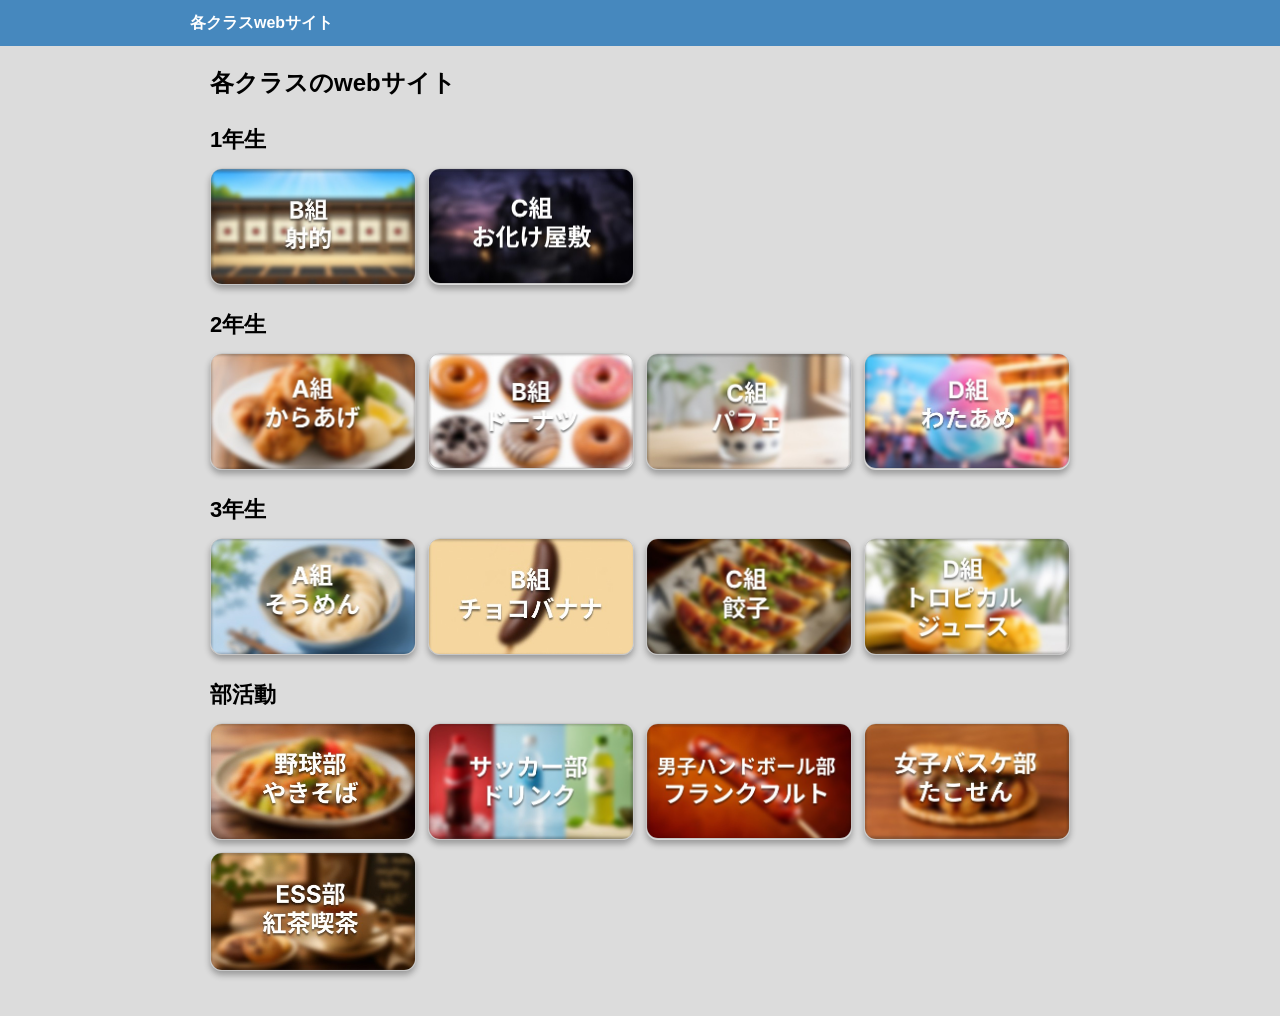
==== class_site.html @ ca7da3d2 "Add files via upload" ====
<!DOCTYPE html>
<html lang="ja">
<head>
    <!-- Google tag (gtag.js) -->
<script async src="https://www.googletagmanager.com/gtag/js?id=G-EWREQHGGGH"></script>
<script>
  window.dataLayer = window.dataLayer || [];
  function gtag(){dataLayer.push(arguments);}
  gtag('js', new Date());

  gtag('config', 'G-EWREQHGGGH');
</script>

    <meta charset="UTF-8">
    <meta name="viewport" content="width=device-width, initial-scale=1.0">
    <title>各クラスwebサイト</title>
    <link rel="stylesheet" href="css/crass_web.css">
</head>
<body>

    <!-- ヘッダー -->
    <header class="site-header">
        <div class="header-inner">
            各クラスwebサイト
        </div>
    </header>

    <!-- メインコンテンツ -->
    <main class="container">
        <h1>各クラスのwebサイト</h1>

        <!-- 1年生 -->
        <section class="category-section">
            <h2>1年生</h2>
            <div class="card-grid">
                <a href="https://sites.google.com/view/hkr-fes2026-1b/%E3%83%9B%E3%83%BC%E3%83%A0" class="card-link">
                    <img src="crass_site_picture/1B.jpg" alt="B組 射的">
                </a>
                <a href="https://sites.google.com/view/hkr-fes2026-1c/1c" class="card-link">
                    <img src="crass_site_picture/1C.jpg" alt="C組 お化け屋敷">
                </a>
            </div>
        </section>

        <!-- 2年生 -->
        <section class="category-section">
            <h2>2年生</h2>
            <div class="card-grid">
                <a href="https://sites.google.com/view/hkr-fes2026-2a/%E3%83%9B%E3%83%BC%E3%83%A0" class="card-link">
                    <img src="crass_site_picture/2A.jpg" alt="A組 からあげ">
                </a>
                <a href="https://sites.google.com/view/hkr-fes2026-2b/%E3%83%9B%E3%83%BC%E3%83%A0" class="card-link">
                    <img src="crass_site_picture/2B.jpg" alt="B組 ドーナツ">
                </a>
                <a href="https://sites.google.com/view/hkr-fes2026-2c/%E3%83%9B%E3%83%BC%E3%83%A0" class="card-link">
                    <img src="crass_site_picture/2C.jpg" alt="C組 パフェ">
                </a>
                <a href="https://sites.google.com/view/hkr-fes2026-2d/%E3%83%9B%E3%83%BC%E3%83%A0" class="card-link">
                    <img src="crass_site_picture/2D.jpg" alt="D組 わたあめ">
                </a>
            </div>
        </section>

        <!-- 3年生 -->
        <section class="category-section">
            <h2>3年生</h2>
            <div class="card-grid">
                <a href="https://n-hinata-lab.github.io/hkr-fes-3A/" class="card-link">
                    <img src="crass_site_picture/3A.jpg" alt="A組 そうめん">
                </a>
                <a href="https://sites.google.com/view/hkr-fes2026-3b/%E3%83%9B%E3%83%BC%E3%83%A0" class="card-link">
                    <img src="crass_site_picture/3B.jpg" alt="B組 チョコバナナ">
                </a>
                <a href="https://sites.google.com/view/hkr-fes2026-3c/%E3%83%9B%E3%83%BC%E3%83%A0" class="card-link">
                    <img src="crass_site_picture/3C.jpg" alt="C組 餃子">
                </a>
                <a href="https://sites.google.com/view/hkr-fes2026-3d/%E3%83%9B%E3%83%BC%E3%83%A0" class="card-link">
                    <img src="crass_site_picture/3D.jpg" alt="D組 トロピカルジュース">
                </a>
            </div>
        </section>

        <!-- 部活動 -->
        <section class="category-section">
            <h2>部活動</h2>
            <div class="card-grid">
                <a href="https://sites.google.com/view/hkr-fes2026-baseball/%E3%83%9B%E3%83%BC%E3%83%A0" class="card-link">
                    <img src="crass_site_picture/baseball.jpg" alt="野球部 やきそば">
                </a>
                <a href="https://sites.google.com/view/hkr-fes2026-soccer/%E3%83%9B%E3%83%BC%E3%83%A0" class="card-link">
                    <img src="crass_site_picture/soccor.jpg" alt="サッカー部 ドリンク">
                </a>
                <a href="https://sites.google.com/view/hkr-fes2026-boys-handball/%E3%83%9B%E3%83%BC%E3%83%A0" class="card-link">
                    <img src="crass_site_picture/man_hand.jpg" alt="男子ハンドボール部 フランクフルト">
                </a>
                <a href="https://sites.google.com/view/hkr-fes2026-girls-basketball/%E3%83%9B%E3%83%BC%E3%83%A0" class="card-link">
                    <img src="crass_site_picture/woman_basket.jpg" alt="女子バスケ部 たこせん">
                </a>
                <a href="https://sites.google.com/view/hkr-fes2026-ess/%E3%83%9B%E3%83%BC%E3%83%A0" class="card-link">
                    <img src="crass_site_picture/ESS.jpg" alt="ESS部 紅茶喫茶">
                </a>
            </div>
        </section>
    </main>

    <script src="script/crass_site.js"></script>
</body>
</html>
---- css/crass_web.css ----
/* 全体設定 */
* {
    box-sizing: border-box;
    margin: 0;
    padding: 0;
}

body {
    background-color: #dcdcdc; /* 画像の灰色背景を再現 */
    font-family: "Hiragino Kaku Gothic ProN", "Inter", sans-serif;
    color: #000000;
    line-height: 1.4;
}

/* ヘッダー */
.site-header {
    background-color: #4688be; /* 青系ヘッダー */
    color: #ffffff;
    padding: 12px 20px;
    font-weight: bold;
    font-size: 16px;
}

.header-inner {
    max-width: 900px;
    margin: 0 auto;
}

/* メインコンテナ */
.container {
    max-width: 900px;
    margin: 0 auto;
    padding: 20px;
}

/* 見出し */
h1 {
    font-size: 24px;
    font-weight: bold;
    margin-bottom: 25px;
}

h2 {
    font-size: 22px;
    font-weight: bold;
    margin-bottom: 12px;
}

/* セクション */
.category-section {
    margin-bottom: 25px;
}

/* カードグリッド構造 */
.card-grid {
    display: grid;
    /* パソコン版：横に最大4列並べる */
    grid-template-columns: repeat(4, 1fr);
    gap: 12px;
}

/* リンクと画像 */
.card-link {
    display: block;
    text-decoration: none;
    border-radius: 12px;
    overflow: hidden;
    box-shadow: 0 4px 6px rgba(0, 0, 0, 0.3);
    transition: transform 0.2s ease, box-shadow 0.2s ease;
}

/* クリック感（ホバー・タップ時の挙動） */
.card-link:hover {
    transform: translateY(-2px);
    box-shadow: 0 6px 10px rgba(0, 0, 0, 0.4);
}

.card-link img {
    width: 100%;
    height: auto;
    display: block;
    border-radius: 12px;
    border: 1px solid rgba(0, 0, 0, 0.1);
}

/* スマホ対応（画面幅600px以下の調整） */
@media (max-width: 600px) {
    .container {
        padding: 15px;
    }

    h1 {
        font-size: 20px;
        margin-bottom: 20px;
    }

    h2 {
        font-size: 18px;
    }

    /* スマホ画面では2列でキレイに並べる */
    .card-grid {
        grid-template-columns: repeat(2, 1fr);
        gap: 10px;
    }
}
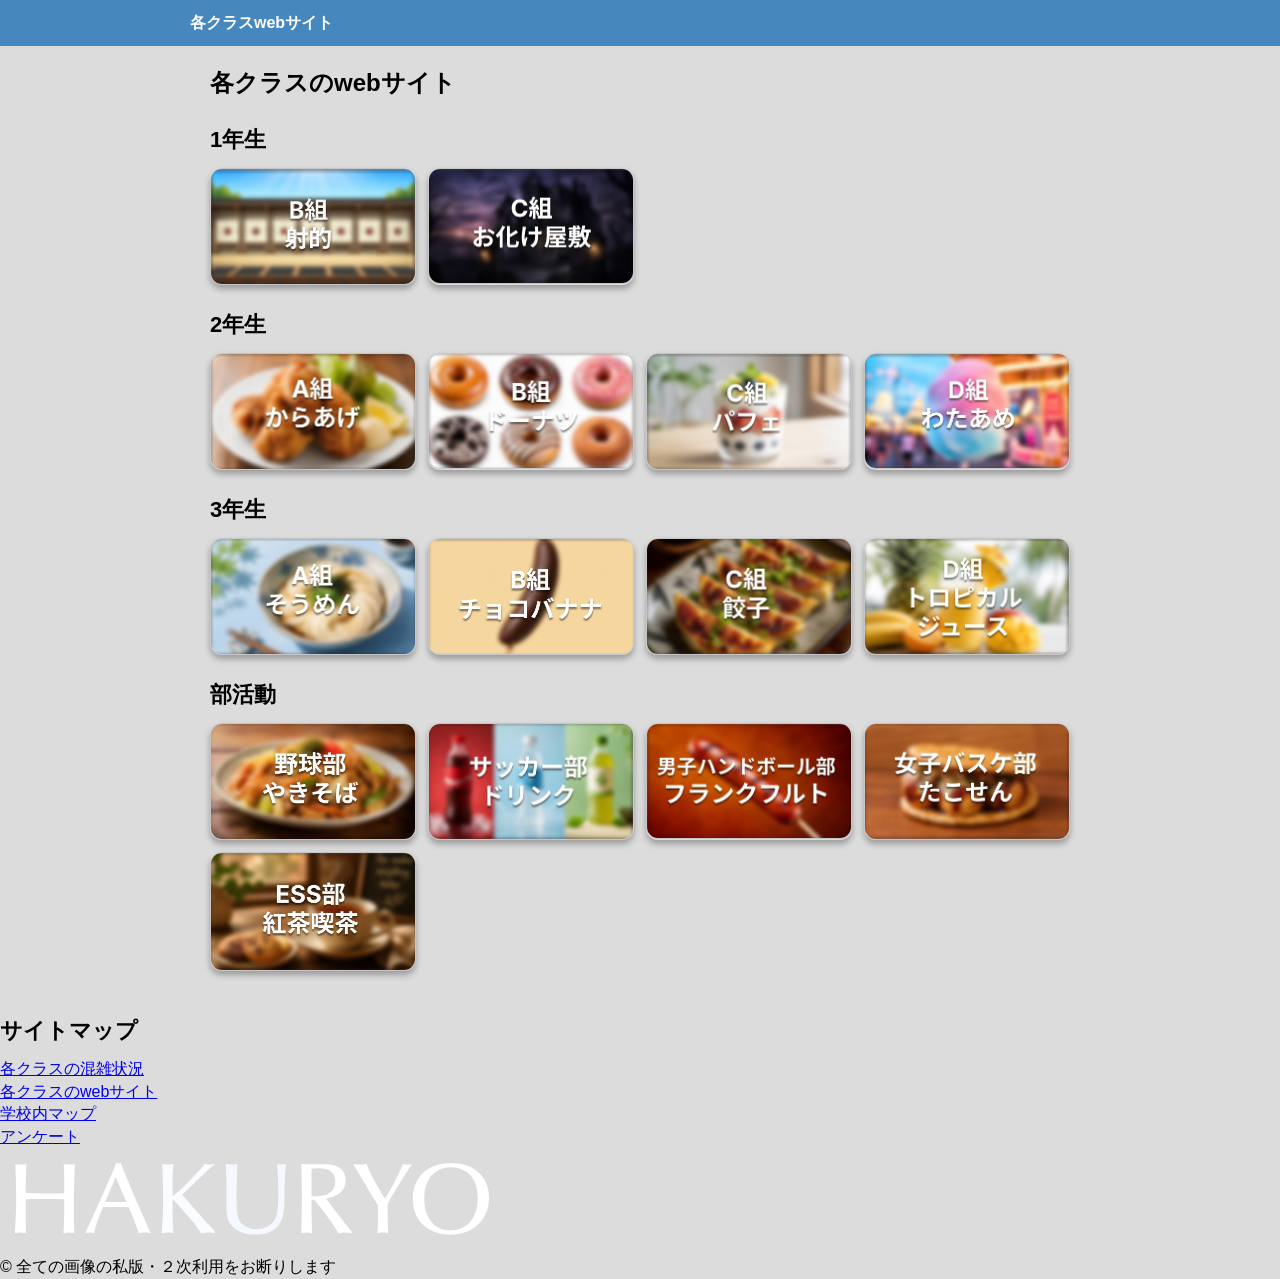
==== commit b2c9b6d2: "フッター追加" ====
--- a/class_site.html
+++ b/class_site.html
@@ -105,4 +105,29 @@
 
     <script src="script/crass_site.js"></script>
 </body>
+
+  <!-- 全幅フッター -->
+<footer class="site-footer">
+  <div class="footer-container">
+    
+    <!-- 左側：サイトマップ -->
+    <div class="footer-sitemap">
+      <h2 class="sitemap-title">サイトマップ</h2>
+      <ul class="sitemap-list">
+        <li><a href="index.html">各クラスの混雑状況</a></li>
+        <li class="active"><a href="class_site.html">各クラスのwebサイト</a></li>
+        <li><a href="mapver1.2.html">学校内マップ</a></li>
+        <li><a href="https://docs.google.com/forms/d/e/1FAIpQLSfsgWsuddum8mx66uCt6mQHSYzfUMkVpnWFUYlIgNvPAjjxsQ/viewform">アンケート</a></li>
+      </ul>
+    </div>
+
+    <!-- 右側：ロゴ画像と著作権表記 -->
+    <div class="footer-brand">
+      <!-- ⚠️ srcの画像パスはご自身の画像ファイル名に書き換えてください -->
+      <img src="picture/img_logo_top_en.svg" alt="HAKURYO" class="footer-logo">
+      <p class="copyright">© 全ての画像の私版・２次利用をお断りします</p>
+    </div>
+
+  </div>
+</footer>
 </html>
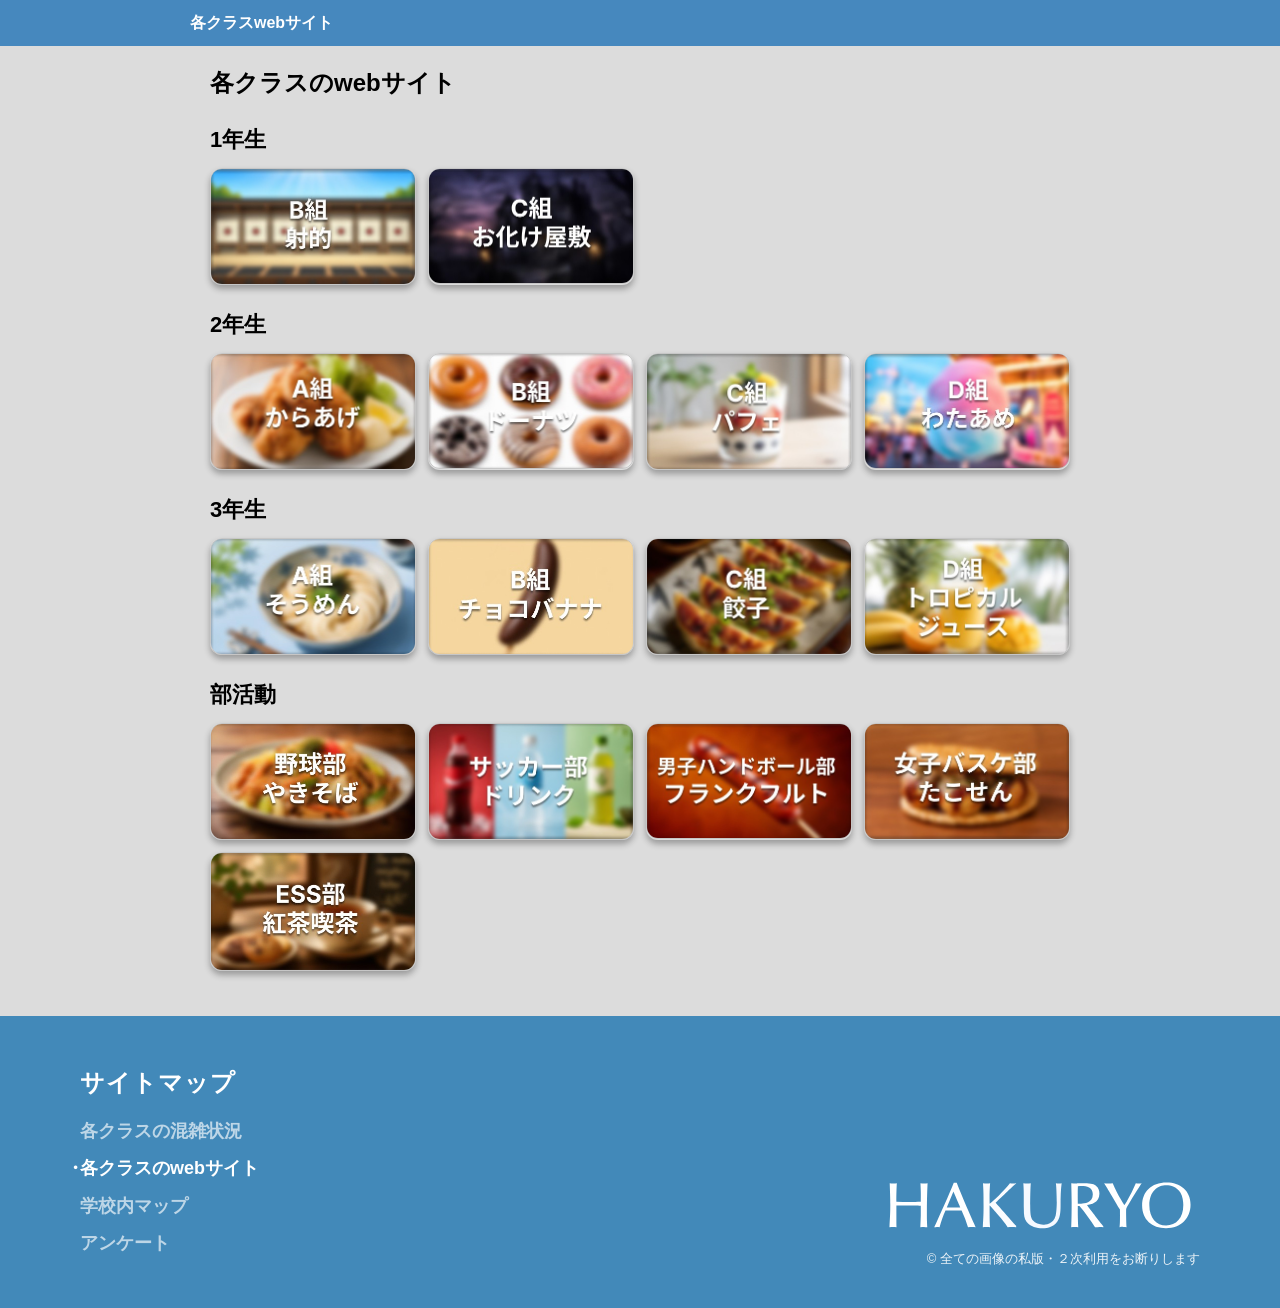
==== commit 1702f83e: "アニメーションを追加 ページ推移時にフェードで表示" ====
--- a/class_site.html
+++ b/class_site.html
@@ -10,6 +10,12 @@
 
   gtag('config', 'G-EWREQHGGGH');
 </script>
+
+<style>
+        @view-transition {
+  navigation: auto;
+}
+</style>
 
     <meta charset="UTF-8">
     <meta name="viewport" content="width=device-width, initial-scale=1.0">
--- a/css/crass_web.css
+++ b/css/crass_web.css
@@ -1,3 +1,5 @@
+
+
 /* 全体設定 */
 * {
     box-sizing: border-box;
@@ -103,4 +105,136 @@
         grid-template-columns: repeat(2, 1fr);
         gap: 10px;
     }
-}+}
+
+
+  /* 1. ページ全体の余白を消して左右端まで広げるための必須設定 */
+html, body {
+  margin: 0;
+  padding: 0;
+  width: 100%;
+}
+
+/* 2. フッター外枠（背景色を画面の左端から右端まで100%広げる） */
+.site-footer {
+  width: 100%;
+  background-color: #4289B9; /* 画像のきれいな青色 */
+  color: #ffffff;
+  padding: 50px 0 40px 0;
+  box-sizing: border-box;
+}
+
+/* 3. 内側のレイアウト領域（左右の配置バランス調整） */
+.footer-container {
+  max-width: 1200px;
+  margin: 0 auto;
+  padding: 0 40px;
+  display: flex;
+  justify-content: space-between;
+  align-items: flex-end; /* 下揃えで配置 */
+  box-sizing: border-box;
+}
+
+/* 4. サイトマップエリア */
+.sitemap-title {
+  font-size: 24px;
+  font-weight: bold;
+  margin: 0 0 20px 0;
+  letter-spacing: 1px;
+}
+/* サイトマップのリスト表示設定 */
+.sitemap-list {
+  list-style: none;
+  padding: 0;
+  margin: 0;
+}
+
+.sitemap-list li {
+  margin-bottom: 12px;
+}
+
+/* 通常（未選択）のリンク表示：少し色を薄くする */
+.sitemap-list a {
+  color: rgba(255, 255, 255, 0.65); /* 未選択ページは少し透けさせて薄く表示 */
+  text-decoration: none;
+  font-size: 18px;
+  font-weight: bold;
+  display: inline-block;
+  
+  /* 💡 フェードアニメーションの設定（0.25秒かけて滑らかに色を変化させる） */
+  transition: color 0.25s ease, opacity 0.25s ease, transform 0.25s ease;
+}
+
+/* マウスカーソルが重なったとき（ホバー時）：白くして少し右に動かすフェード演出 */
+.sitemap-list a:hover {
+  color: #ffffff; /* くっきりした白に変化 */
+  opacity: 1;
+  transform: translateX(4px); /* 4pxだけ右に滑らかにズレる動きを追加 */
+}
+
+/* 🌟 今開いているページ（カレントページ）の表示：最初からクッキリした白 */
+.sitemap-list li.active a,
+.sitemap-list a.active {
+  color: #ffffff;
+  opacity: 1;
+  position: relative;
+}
+
+/* （任意）今開いているページの横に小さな点（インジケーター）をつける演出 */
+.sitemap-list li.active a::before,
+.sitemap-list a.active::before {
+  content: "・";
+  position: absolute;
+  left: -14px;
+  color: #ffffff;
+}
+
+/* 5. 右側ブランド・ロゴエリア */
+.footer-brand {
+  text-align: right;
+}
+
+/* HAKURYO画像ロゴ */
+.footer-logo {
+  width: 320px; /* ロゴ画像の表示幅（必要に応じて調整してください） */
+  height: auto;
+  display: block;
+  margin-left: auto;
+  margin-bottom: 12px;
+}
+
+.copyright {
+  font-size: 13px;
+  margin: 0;
+  opacity: 0.9;
+  white-space: nowrap;
+}
+
+/* 6. スマホ表示（画面幅が狭い端末）への最適化 */
+@media (max-width: 768px) {
+  .footer-container {
+    flex-direction: column;
+    align-items: flex-start;
+    padding: 0 25px;
+    gap: 40px;
+  }
+
+  .footer-brand {
+    text-align: left;
+    width: 100%;
+  }
+
+  .footer-logo {
+    margin-left: 0;
+    width: 240px; /* スマホ用に少し小さく調整 */
+  }
+
+  .sitemap-list a {
+    font-size: 16px;
+  }
+
+  @view-transition {
+  navigation: auto;
+}
+}
+
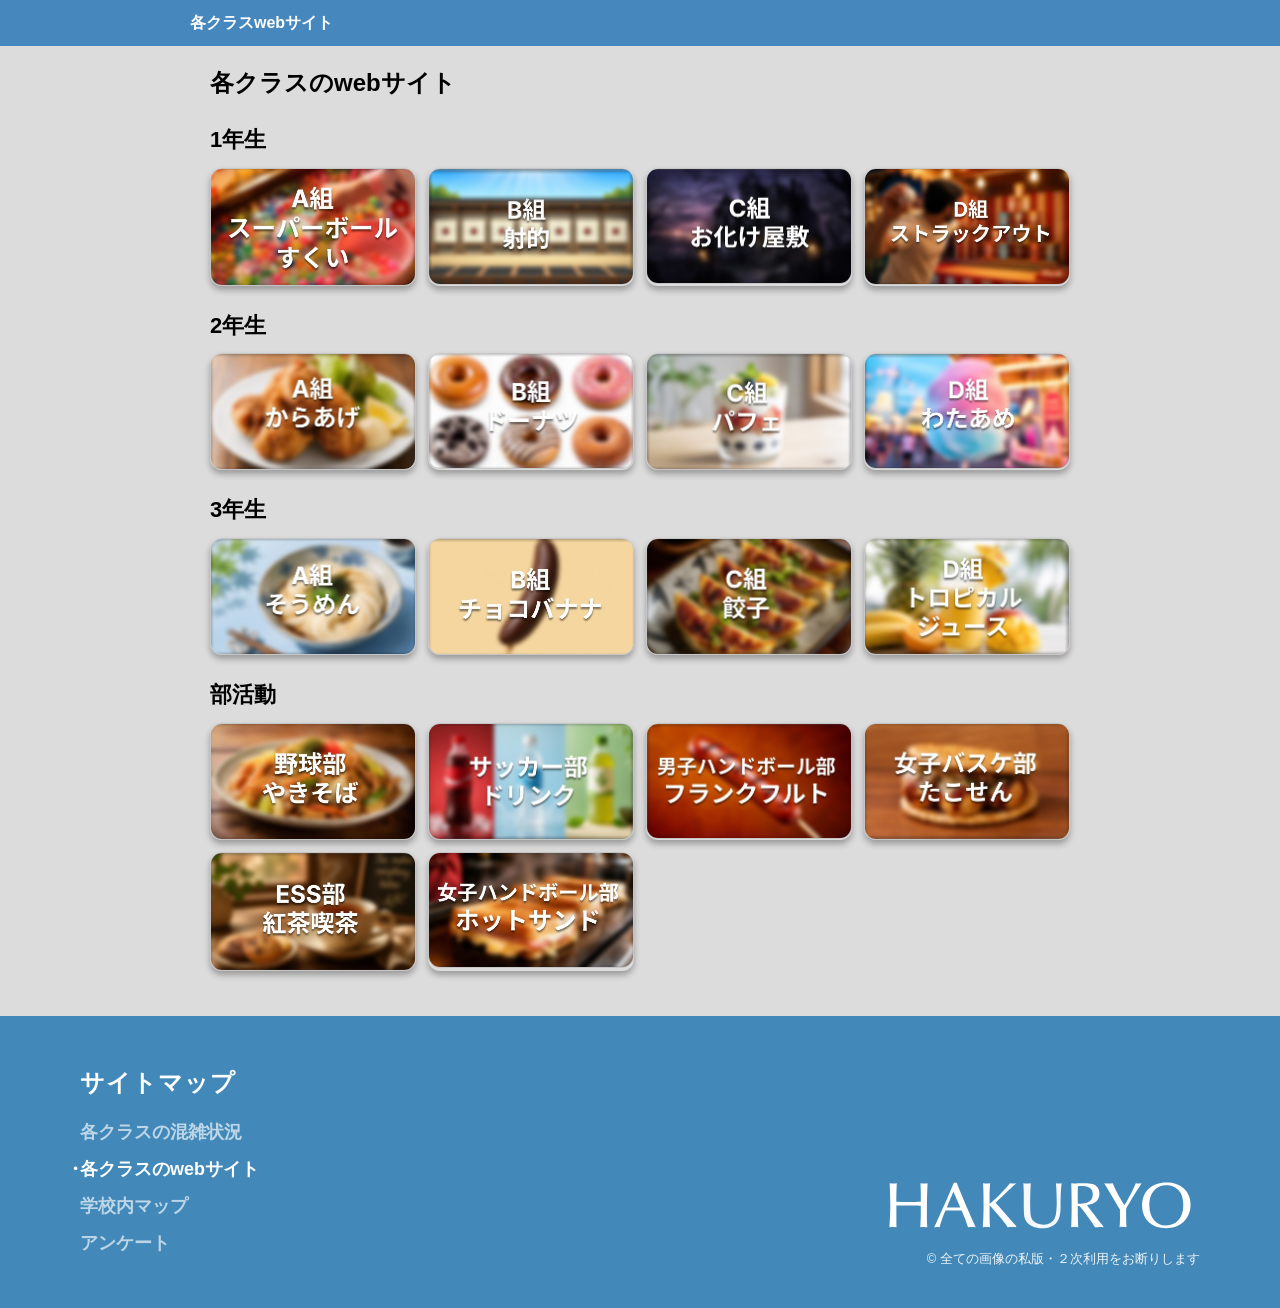
==== commit 203683a3: "Add files via upload" ====
--- a/class_site.html
+++ b/class_site.html
@@ -39,11 +39,17 @@
         <section class="category-section">
             <h2>1年生</h2>
             <div class="card-grid">
+                <a href="https://sites.google.com/view/hkr-fes2026-non/%E3%83%9B%E3%83%BC%E3%83%A0" class="card-link">
+                    <img src="crass_site_picture/1A.jpg" alt="A組 スーパーボールすくい">
+                </a>
                 <a href="https://sites.google.com/view/hkr-fes2026-1b/%E3%83%9B%E3%83%BC%E3%83%A0" class="card-link">
                     <img src="crass_site_picture/1B.jpg" alt="B組 射的">
                 </a>
                 <a href="https://sites.google.com/view/hkr-fes2026-1c/1c" class="card-link">
                     <img src="crass_site_picture/1C.jpg" alt="C組 お化け屋敷">
+                </a>
+                <a href="https://sites.google.com/view/hkr-fes2026-non/%E3%83%9B%E3%83%BC%E3%83%A0" class="card-link">
+                    <img src="crass_site_picture/1D.jpg" alt="D組 ストラックアウト">
                 </a>
             </div>
         </section>
@@ -105,6 +111,9 @@
                 <a href="https://sites.google.com/view/hkr-fes2026-ess/%E3%83%9B%E3%83%BC%E3%83%A0" class="card-link">
                     <img src="crass_site_picture/ESS.jpg" alt="ESS部 紅茶喫茶">
                 </a>
+                <a href="https://sites.google.com/view/hkr-fes2026-non/%E3%83%9B%E3%83%BC%E3%83%A0" class="card-link">
+                    <img src="crass_site_picture/woman_hand.jpg" alt="女子ハンドボール部　ホットサンド">
+                </a>
             </div>
         </section>
     </main>
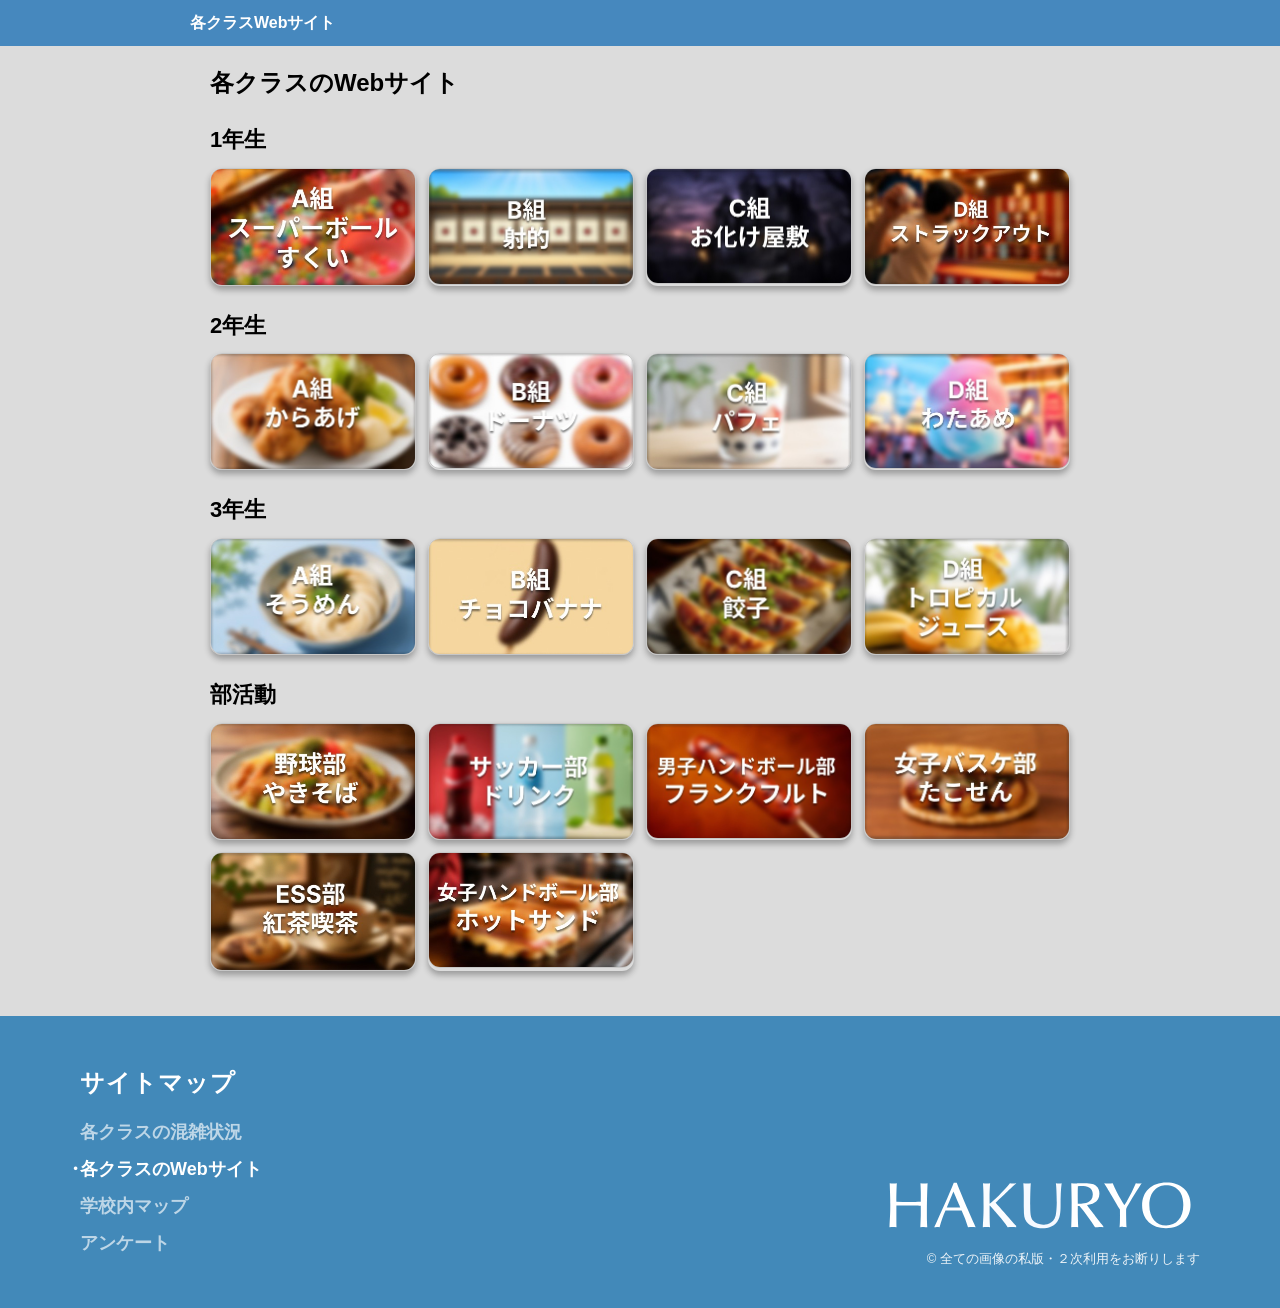
==== commit 57f955f9: "修正 wの修正 各の追加" ====
--- a/class_site.html
+++ b/class_site.html
@@ -19,7 +19,7 @@
 
     <meta charset="UTF-8">
     <meta name="viewport" content="width=device-width, initial-scale=1.0">
-    <title>各クラスwebサイト</title>
+    <title>各クラスWebサイト</title>
     <link rel="stylesheet" href="css/crass_web.css">
 </head>
 <body>
@@ -27,19 +27,19 @@
     <!-- ヘッダー -->
     <header class="site-header">
         <div class="header-inner">
-            各クラスwebサイト
+            各クラスWebサイト
         </div>
     </header>
 
     <!-- メインコンテンツ -->
     <main class="container">
-        <h1>各クラスのwebサイト</h1>
+        <h1>各クラスのWebサイト</h1>
 
         <!-- 1年生 -->
         <section class="category-section">
             <h2>1年生</h2>
             <div class="card-grid">
-                <a href="https://sites.google.com/view/hkr-fes2026-non/%E3%83%9B%E3%83%BC%E3%83%A0" class="card-link">
+                <a href="https://sites.google.com/view/hkr-fes2026-non/%E4%BD%95%E3%81%8C%E5%A3%B2%E3%81%A3%E3%81%A6%E3%81%84%E3%82%8B%E3%81%8B%E3%81%AF%E8%A1%8C%E3%81%A3%E3%81%A6%E3%81%8B%E3%82%89%E3%81%AE%E3%81%8A%E6%A5%BD%E3%81%97%E3%81%BF%E3%81%AB" class="card-link">
                     <img src="crass_site_picture/1A.jpg" alt="A組 スーパーボールすくい">
                 </a>
                 <a href="https://sites.google.com/view/hkr-fes2026-1b/%E3%83%9B%E3%83%BC%E3%83%A0" class="card-link">
@@ -48,7 +48,7 @@
                 <a href="https://sites.google.com/view/hkr-fes2026-1c/1c" class="card-link">
                     <img src="crass_site_picture/1C.jpg" alt="C組 お化け屋敷">
                 </a>
-                <a href="https://sites.google.com/view/hkr-fes2026-non/%E3%83%9B%E3%83%BC%E3%83%A0" class="card-link">
+                <a href="https://sites.google.com/view/hkr-fes2026-non/%E4%BD%95%E3%81%8C%E5%A3%B2%E3%81%A3%E3%81%A6%E3%81%84%E3%82%8B%E3%81%8B%E3%81%AF%E8%A1%8C%E3%81%A3%E3%81%A6%E3%81%8B%E3%82%89%E3%81%AE%E3%81%8A%E6%A5%BD%E3%81%97%E3%81%BF%E3%81%AB" class="card-link">
                     <img src="crass_site_picture/1D.jpg" alt="D組 ストラックアウト">
                 </a>
             </div>
@@ -99,7 +99,7 @@
                 <a href="https://sites.google.com/view/hkr-fes2026-baseball/%E3%83%9B%E3%83%BC%E3%83%A0" class="card-link">
                     <img src="crass_site_picture/baseball.jpg" alt="野球部 やきそば">
                 </a>
-                <a href="https://sites.google.com/view/hkr-fes2026-soccer/%E3%83%9B%E3%83%BC%E3%83%A0" class="card-link">
+                <a href="https://sites.google.com/view/hkr-fes2026-non/%E4%BD%95%E3%81%8C%E5%A3%B2%E3%81%A3%E3%81%A6%E3%81%84%E3%82%8B%E3%81%8B%E3%81%AF%E8%A1%8C%E3%81%A3%E3%81%A6%E3%81%8B%E3%82%89%E3%81%AE%E3%81%8A%E6%A5%BD%E3%81%97%E3%81%BF%E3%81%AB" class="card-link">
                     <img src="crass_site_picture/soccor.jpg" alt="サッカー部 ドリンク">
                 </a>
                 <a href="https://sites.google.com/view/hkr-fes2026-boys-handball/%E3%83%9B%E3%83%BC%E3%83%A0" class="card-link">
@@ -111,7 +111,7 @@
                 <a href="https://sites.google.com/view/hkr-fes2026-ess/%E3%83%9B%E3%83%BC%E3%83%A0" class="card-link">
                     <img src="crass_site_picture/ESS.jpg" alt="ESS部 紅茶喫茶">
                 </a>
-                <a href="https://sites.google.com/view/hkr-fes2026-non/%E3%83%9B%E3%83%BC%E3%83%A0" class="card-link">
+                <a href="https://sites.google.com/view/hkr-fes2026-non/%E4%BD%95%E3%81%8C%E5%A3%B2%E3%81%A3%E3%81%A6%E3%81%84%E3%82%8B%E3%81%8B%E3%81%AF%E8%A1%8C%E3%81%A3%E3%81%A6%E3%81%8B%E3%82%89%E3%81%AE%E3%81%8A%E6%A5%BD%E3%81%97%E3%81%BF%E3%81%AB" class="card-link">
                     <img src="crass_site_picture/woman_hand.jpg" alt="女子ハンドボール部　ホットサンド">
                 </a>
             </div>
@@ -130,7 +130,7 @@
       <h2 class="sitemap-title">サイトマップ</h2>
       <ul class="sitemap-list">
         <li><a href="index.html">各クラスの混雑状況</a></li>
-        <li class="active"><a href="class_site.html">各クラスのwebサイト</a></li>
+        <li class="active"><a href="class_site.html">各クラスのWebサイト</a></li>
         <li><a href="mapver1.2.html">学校内マップ</a></li>
         <li><a href="https://docs.google.com/forms/d/e/1FAIpQLSfsgWsuddum8mx66uCt6mQHSYzfUMkVpnWFUYlIgNvPAjjxsQ/viewform">アンケート</a></li>
       </ul>
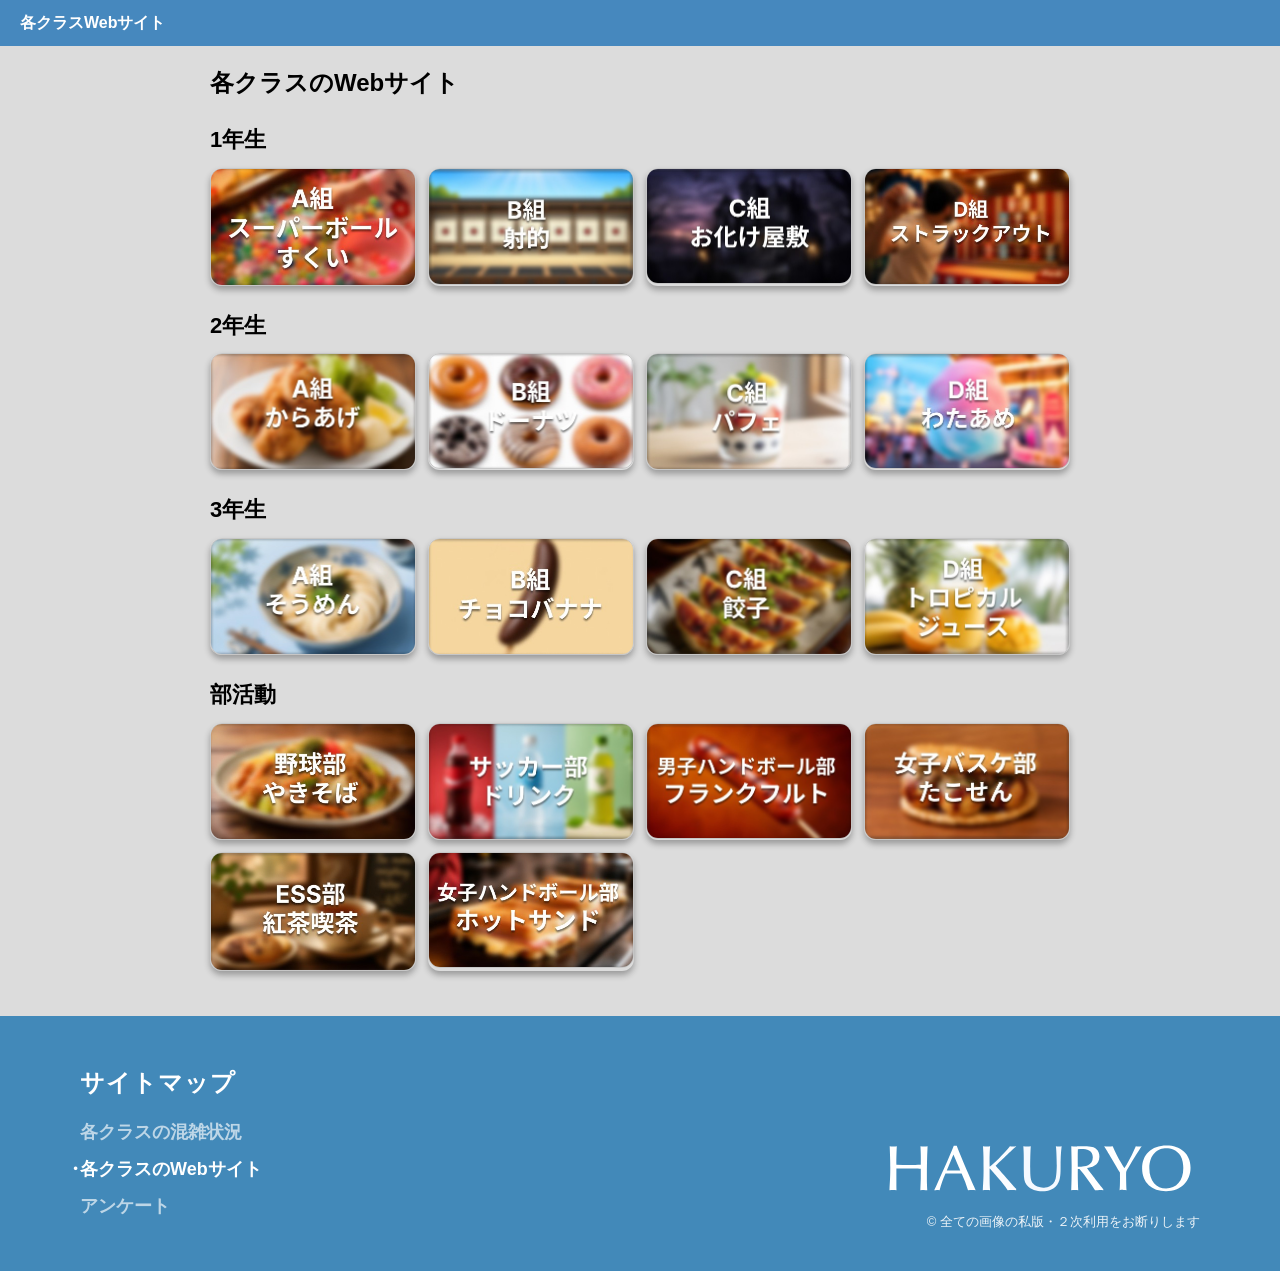
==== commit b3e6e04f: "Add files via upload" ====
--- a/class_site.html
+++ b/class_site.html
@@ -15,6 +15,9 @@
         @view-transition {
   navigation: auto;
 }
+
+ 
+
 </style>
 
     <meta charset="UTF-8">
@@ -26,9 +29,8 @@
 
     <!-- ヘッダー -->
     <header class="site-header">
-        <div class="header-inner">
-            各クラスWebサイト
-        </div>
+        <div>各クラスWebサイト</div>
+        
     </header>
 
     <!-- メインコンテンツ -->
@@ -131,7 +133,7 @@
       <ul class="sitemap-list">
         <li><a href="index.html">各クラスの混雑状況</a></li>
         <li class="active"><a href="class_site.html">各クラスのWebサイト</a></li>
-        <li><a href="mapver1.2.html">学校内マップ</a></li>
+
         <li><a href="https://docs.google.com/forms/d/e/1FAIpQLSfsgWsuddum8mx66uCt6mQHSYzfUMkVpnWFUYlIgNvPAjjxsQ/viewform">アンケート</a></li>
       </ul>
     </div>
